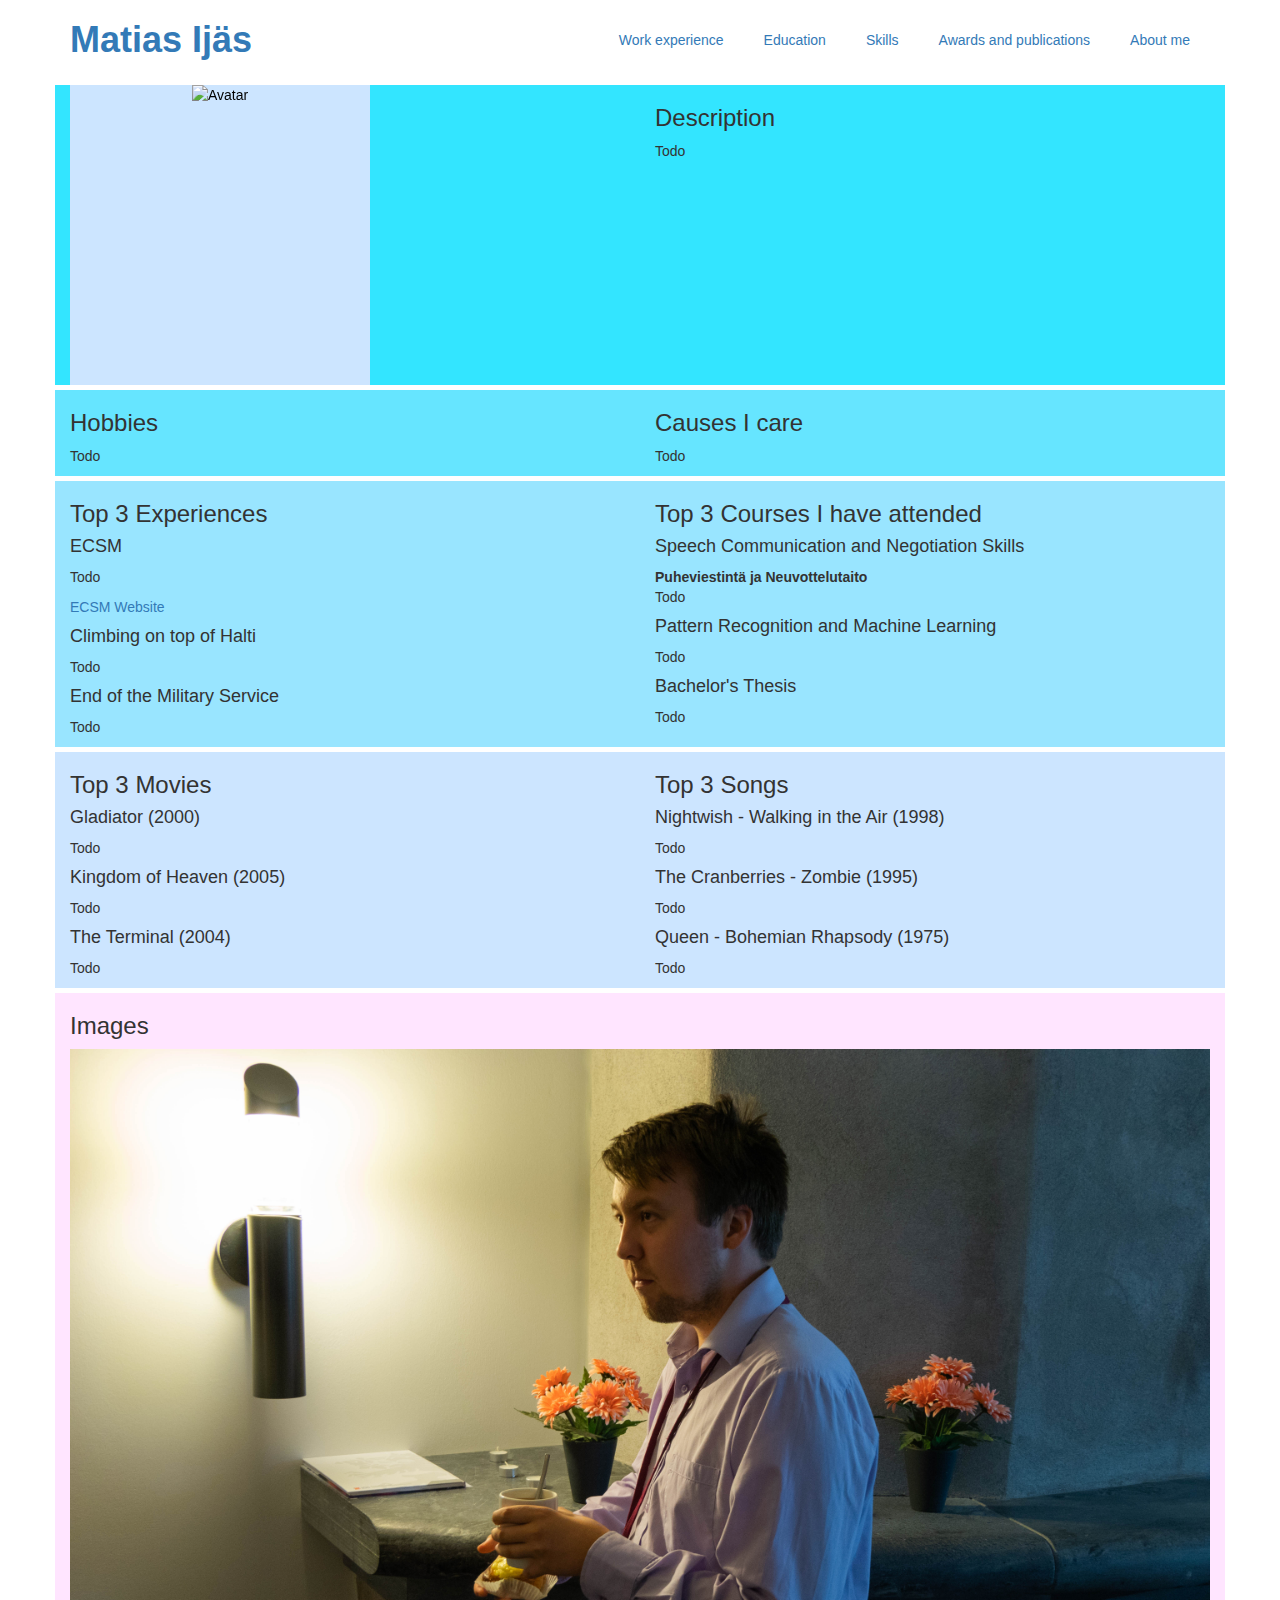
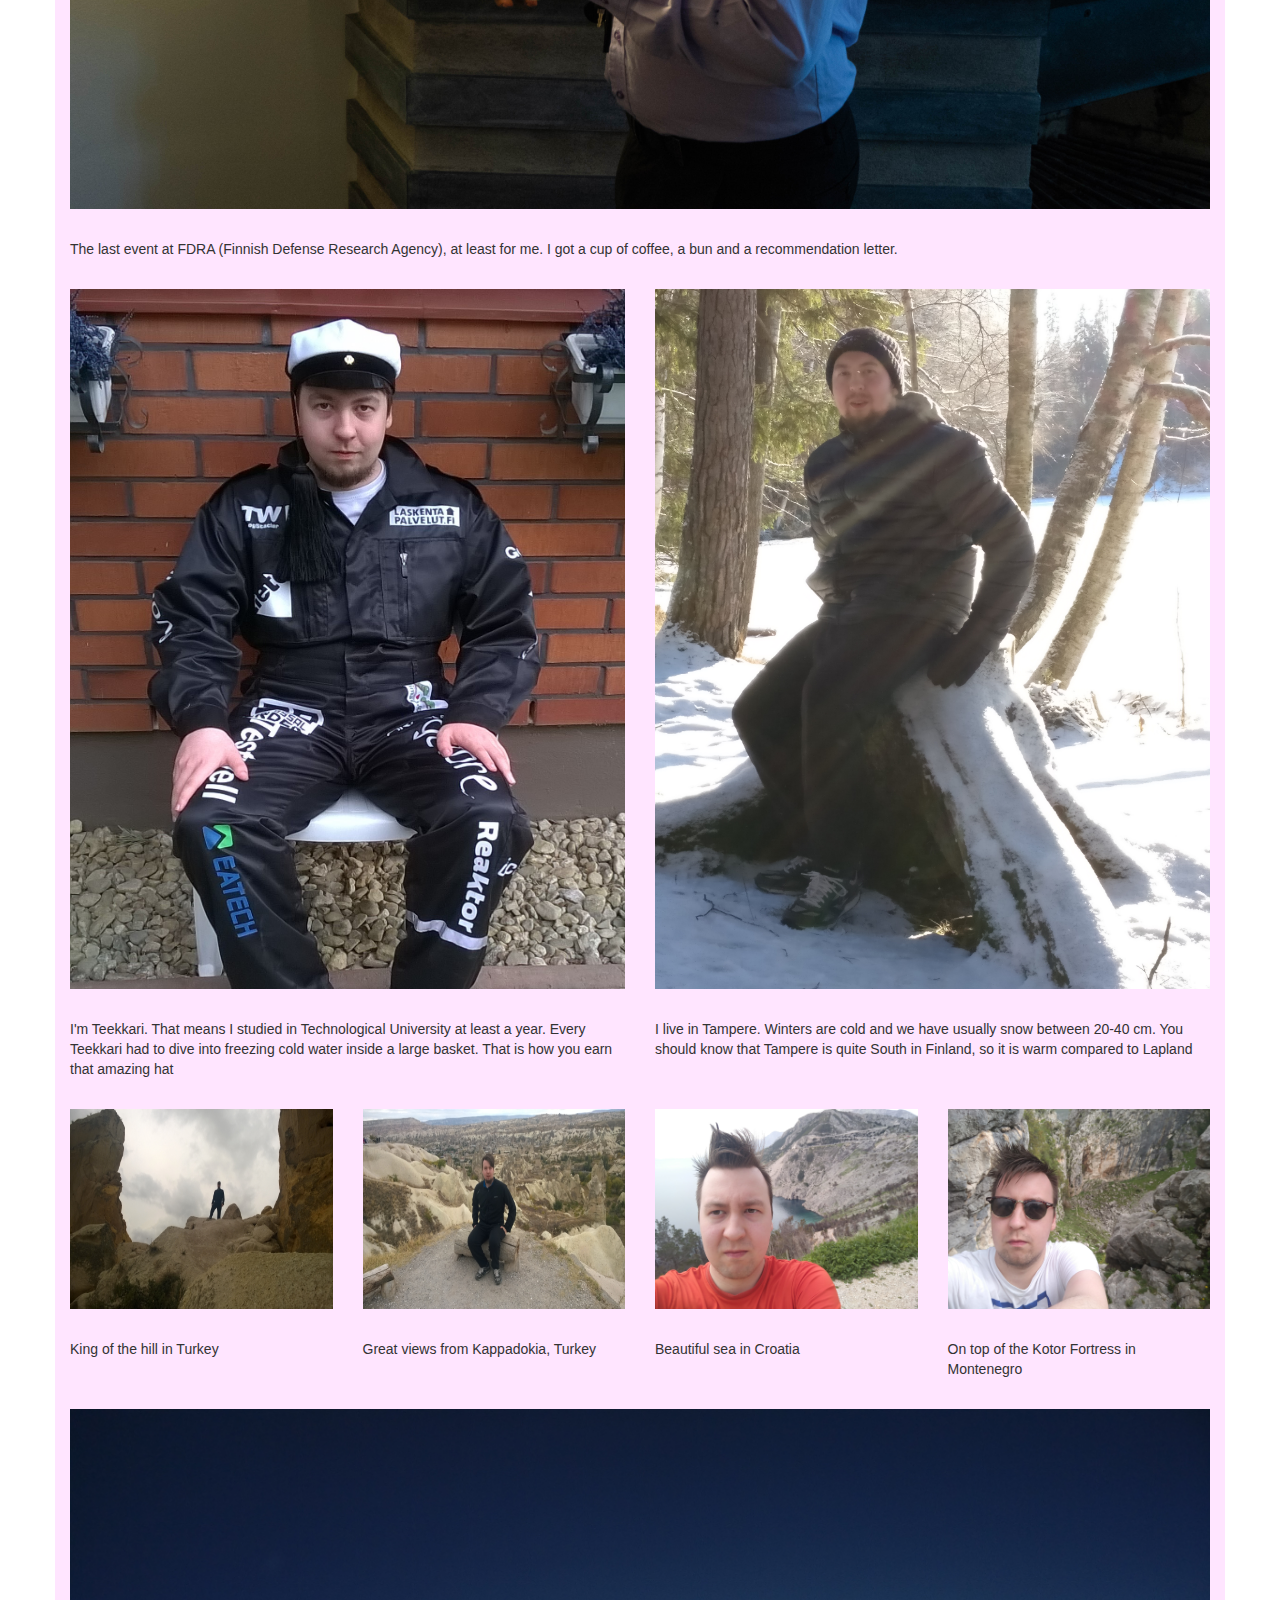
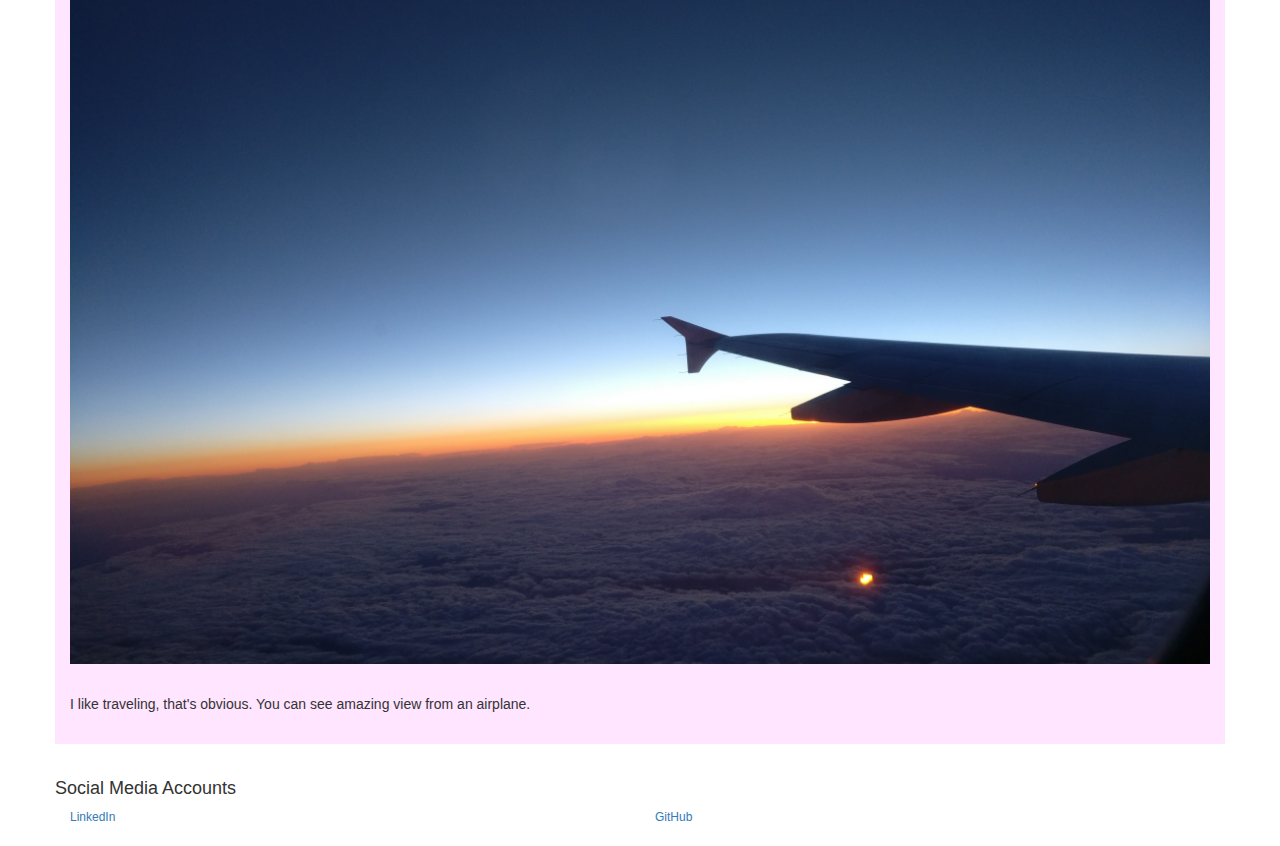
==== about.html @ 85b7925b "Preview" ====
<!DOCTYPE html>
<html>
<head>
  <title>Matias Ijäs CV</title>
  <meta charset="utf-8" />

  <link rel="stylesheet" type="text/css" href="main.css">
  <link rel="stylesheet" href="https://maxcdn.bootstrapcdn.com/bootstrap/3.3.6/css/bootstrap.min.css"/>
</head>

<body>
  <header class="container">
    <div class="row">
      <h1 class="col-sm-4"><a class="click_blue" href="index.html">Matias Ijäs</a></h1>
      <nav class="col-sm-8">
		<p><a class="click_blue" href="work.html">Work experience</a></p>
		<p><a class="click_blue" href="school.html">Education</a></p>
		<p><a class="click_blue" href="skills.html">Skills</a></p>
		<p><a class="click_blue" href="other.html">Awards and publications</a></p>
		<p><a class="click_blue" href="about.html">About me</a></p>
      </nav>
    </div>
  </header>
  
  <section class="container d1">
	<div class="row">
	  <div class="col-sm-6">
	    <div class="flip-card">
		  <div class="flip-card-inner">
			<div class="flip-card-front">
			  <img src="imgs/profile.jpg" alt="Avatar" style="width:300px;height:300px;">
			</div>
			<div class="flip-card-back">
			  <h1>Matias Ijäs</h1>
			  <p>Programmer, Researcher and Student</p>
			  <div style="text-align:left; margin-left:30px;">
			  <p><b>Work Experience:</b> ~3 years</p>
			  <p><b>Student Credits:</b> ~180 / 300</p>
			  <p><b>Age:</b> 22 years old</p>
			  <p><b>Email:</b> matias.ijas2@gmail.com</p>
			  <p><b>Phone:</b> +358 505273533</p>
			  </div>
			</div>
		  </div>
		</div> 
	  </div>
	  <div class="col-sm-6">
		<h3>Description</h3>
		<p>
		Todo
		</p>
	  </div>
	</div>
  </section>
  <section class="container d2">
	<div class="row">
      <div class="col-sm-6">
		<h3>Hobbies</h3>
		<p>Todo</p>
	  </div>
	  <div class="col-sm-6">
		<h3>Causes I care</h3>
		<p>
		Todo
		</p>
	  </div>
	</div>
  </section>
  <section class="container d3">
    <div class="row">
	  <div class="col-sm-6">
		<h3>Top 3 Experiences</h3>
		<h4>ECSM</h4>
		<p>
		Todo
		</p>
		<a href="https://www.academic-conferences.org/conferences/ecsm/ecsm-future-and-past/">ECSM Website</a>
		
		<h4>Climbing on top of Halti</h4>
		<p>
		Todo
		</p>

		<h4>End of the Military Service</h4>
		<p>
		Todo
		</p>
	  </div>
	  <div class="col-sm-6">
		<h3>Top 3 Courses I have attended</h3>
		<h4>Speech Communication and Negotiation Skills</h4>
		<p>
		<b>Puheviestintä ja Neuvottelutaito</b>
		</br>
		Todo
		</p>
		<h4>Pattern Recognition and Machine Learning</h4>
		<p>
		Todo
		</p>
		<h4>Bachelor's Thesis</h4>
		<p>
		Todo
		</p>
	</div>
  </section>
  <section class="container d4">
    <div class="row">
	  <div class="col-sm-6">
		<h3>Top 3 Movies</h3>
		<h4>Gladiator (2000)</h4>
		<p>
		Todo
		</p>
		
		<h4>Kingdom of Heaven (2005)</h4>
		<p>
		Todo
		</p>

		<h4>The Terminal (2004)</h4>
		<p>
		Todo
		</p>
	  </div>
	  <div class="col-sm-6">
		<h3>Top 3 Songs</h3>
		<h4>Nightwish - Walking in the Air (1998)</h4>
		<p>
		Todo
		</p>
		<h4>The Cranberries - Zombie (1995)</h4>
		<p>
		Todo
		</p>
		<h4>Queen - Bohemian Rhapsody (1975)</h4>
		<p>
		Todo
		</p>
	</div>
  </section>
  <section class="container d5">
	<div class="row">
      <div class="col-sm-12">
		<h3>Images</h3>
		<img src="imgs/end_fdra.jpg" style="width:100%;height:100%;">
		<p>The last event at FDRA (Finnish Defense Research Agency), at least for me.
		I got a cup of coffee, a bun and a recommendation letter.</p></br>
	  </div>
	  <div class="col-sm-6">
		<img src="imgs/teekkari.jpg" style="width:100%;height:700px;">
		<p>I'm Teekkari. That means I studied in Technological University at least a year. 
		Every Teekkari had to dive into freezing cold water inside a large basket.
		That is how you earn that amazing hat</p></br>
	  </div>
	  <div class="col-sm-6">
		<img src="imgs/tampere.jpg" style="width:100%;height:700px;">
		<p>I live in Tampere. Winters are cold and we have usually snow between 20-40 cm.
		You should know that Tampere is quite South in Finland, so it is warm compared to Lapland</p></br>
	  </div>
	</div>
	<div class="row">
	  <div class="col-sm-3">
		<img src="imgs/turkey1.jpg" style="width:100%;height:200px;">
		<p>King of the hill in Turkey</p></br>
	  </div>
	  <div class="col-sm-3">
		<img src="imgs/turkey2.jpg" style="width:100%;height:200px;">
		<p>Great views from Kappadokia, Turkey</p></br>
	  </div>
	  <div class="col-sm-3">
		<img src="imgs/croatia.jpg" style="width:100%;height:200px;">
		<p>Beautiful sea in Croatia</p></br>
	  </div>
	  <div class="col-sm-3">
		<img src="imgs/montenegro.jpg" style="width:100%;height:200px;">
		<p>On top of the Kotor Fortress in Montenegro</p></br>
	  </div>
	  <div class="col-sm-12">
		<img src="imgs/airplane.jpg" style="width:100%;height:100%;">
		<p>I like traveling, that's obvious. You can see amazing view from an airplane.</p></br>
	  </div>
	</div>
  </section>
  
  <footer class="container">
    <div class="row text-center">
      <h4>Social Media Accounts</h4>
	</div>
	<div class="row">
	  <div class="col-sm-6">
	    <a href="https://fi.linkedin.com/in/matias-ij%C3%A4s-0a1b689a">LinkedIn</a>
	  </div>
	  <div class="col-sm-6">
	    <a href="https://github.com/NemoHostem">GitHub</a>
	  </div>
    </div>
  </footer>
</body>

</html>
---- main.css ----
body {
  font-family: 'Roboto', sans-serif;
  font-weight: 300;
}

header {
  padding: 20px 0;
}

header .row,
footer .row {
  display: flex;
  align-items: center;
}

header h1 {
  font-weight: 700;
  margin: 0;
}

header nav {
  display: flex;
  justify-content: flex-end;
}

header p {
  padding: 0 20px;
  margin: 0;
}

.checked {
	color: orange;
}

.halti {
  display: flex;
  background-image: url('imgs/halti.jpg');
  background-size: cover;
  height: 500px;
  background-position: center;
  background-size: 100% 100%;
  background-repeat: no-repeat;
  border: 1px solid black;
  justify-content: center;
  text-shadow: 0.25px 0.25px 0.25px #000000;
}

.halti h4 {
  font-size: 20px;
  font-weight: 700;
  text-align: center;
  vertical-align: middle;
  align-items: center;
  margin: 0;
  color: #000;
}

.military {
  display: flex;
  background-image: url('imgs/military.jpg');
  background-size: cover;
  height: 500px;
  background-position: center;
  background-size: 100% 100%;
  background-repeat: no-repeat;
  border: 1px solid black;
  justify-content: center;
  text-shadow: 0.25px 0.25px 0.25px #000000;
}

.military h4 {
  font-size: 20px;
  font-weight: 700;
  text-align: center;
  vertical-align: middle;
  align-items: center;
  margin: 0;
  color: #fff;
}

.ecsm {
  display: flex;
  background-image: url('imgs/ECSM.JPG');
  background-size: cover;
  height: 500px;
  width: 70%;
  position: center;
  background-position: center;
  background-size: 100% 100%;
  background-repeat: no-repeat;
  border: 2px solid black;
  text-shadow: 0.25px 0.25px 0.25px #000000;
}

.ecsm h2 {
  font-size: 40px;
  font-weight: 700;
  margin: 0;
  color: #fff;
}

section .row img {
  margin: 0 0 30px;
  width: 100%;
}

.d5{
  background: #ffe5ff;
  background-color: #ffe5ff;
  margin: 5px;
}

.d4{
  background: #cce5ff;
  background-color: #cce5ff;
  margin: 5px;
}

.d3{
  background: #99e5ff;
  background-color: #99e5ff;
  margin: 5px;
}

.d2{
  background: #66e5ff;
  background-color: #66e5ff;
  margin: 5px;
}

.d1{
  background: #33e5ff;
  background-color: #33e5ff;
  margin: 5px;
}

.d0{
  background: #00e5ff;
  background-color: #00e5ff;
  margin: 5px;
}

.flip-card {
  background-color: transparent;
  width: 300px;
  height: 300px;
  /* border: 1px solid #f1f1f1; */
  perspective: 1000px; /* Remove this if you don't want the 3D effect */
}

/* This container is needed to position the front and back side */
.flip-card-inner {
  position: relative;
  width: 100%;
  height: 100%;
  text-align: center;
  transition: transform 0.8s;
  transform-style: preserve-3d;
}

/* Do an horizontal flip when you move the mouse over the flip box container */
.flip-card:hover .flip-card-inner {
  transform: rotateY(180deg);
}

/* Position the front and back side */
.flip-card-front, .flip-card-back {
  position: absolute;
  width: 100%;
  height: 100%;
  backface-visibility: hidden;
}

/* Style the front side (fallback if image is missing) */
.flip-card-front {
  background-color: #cce5ff;
  color: black;
}

/* Style the back side */
.flip-card-back {
  background-color: #0077ff;
  color: white;
  transform: rotateY(180deg);
}

.col-md-6 {
  margin: 0 0 30px;
}

.btn.btn-primary {
  border-radius: 2px;
  border: 0px;
  color: #fbd1d5;
  text-shadow: none;
  background-color: #ffffff;
}

.btn.btn-primary:hover {
  color: #ffffff;
  background-color: #fbd1d5;
}

.btn-secondary {
  background-color: #E8DFE0;
  color: #ffffff;
  margin: 0 0 30px;
}

footer {
  font-size: 12px;
  padding: 20px 0;
}

footer .col-sm-8 {
  display: flex;
  justify-content: flex-end;
}

footer ul {
  list-style: none;
}

footer li img {
  width: 32px;
  height: 32px;
}
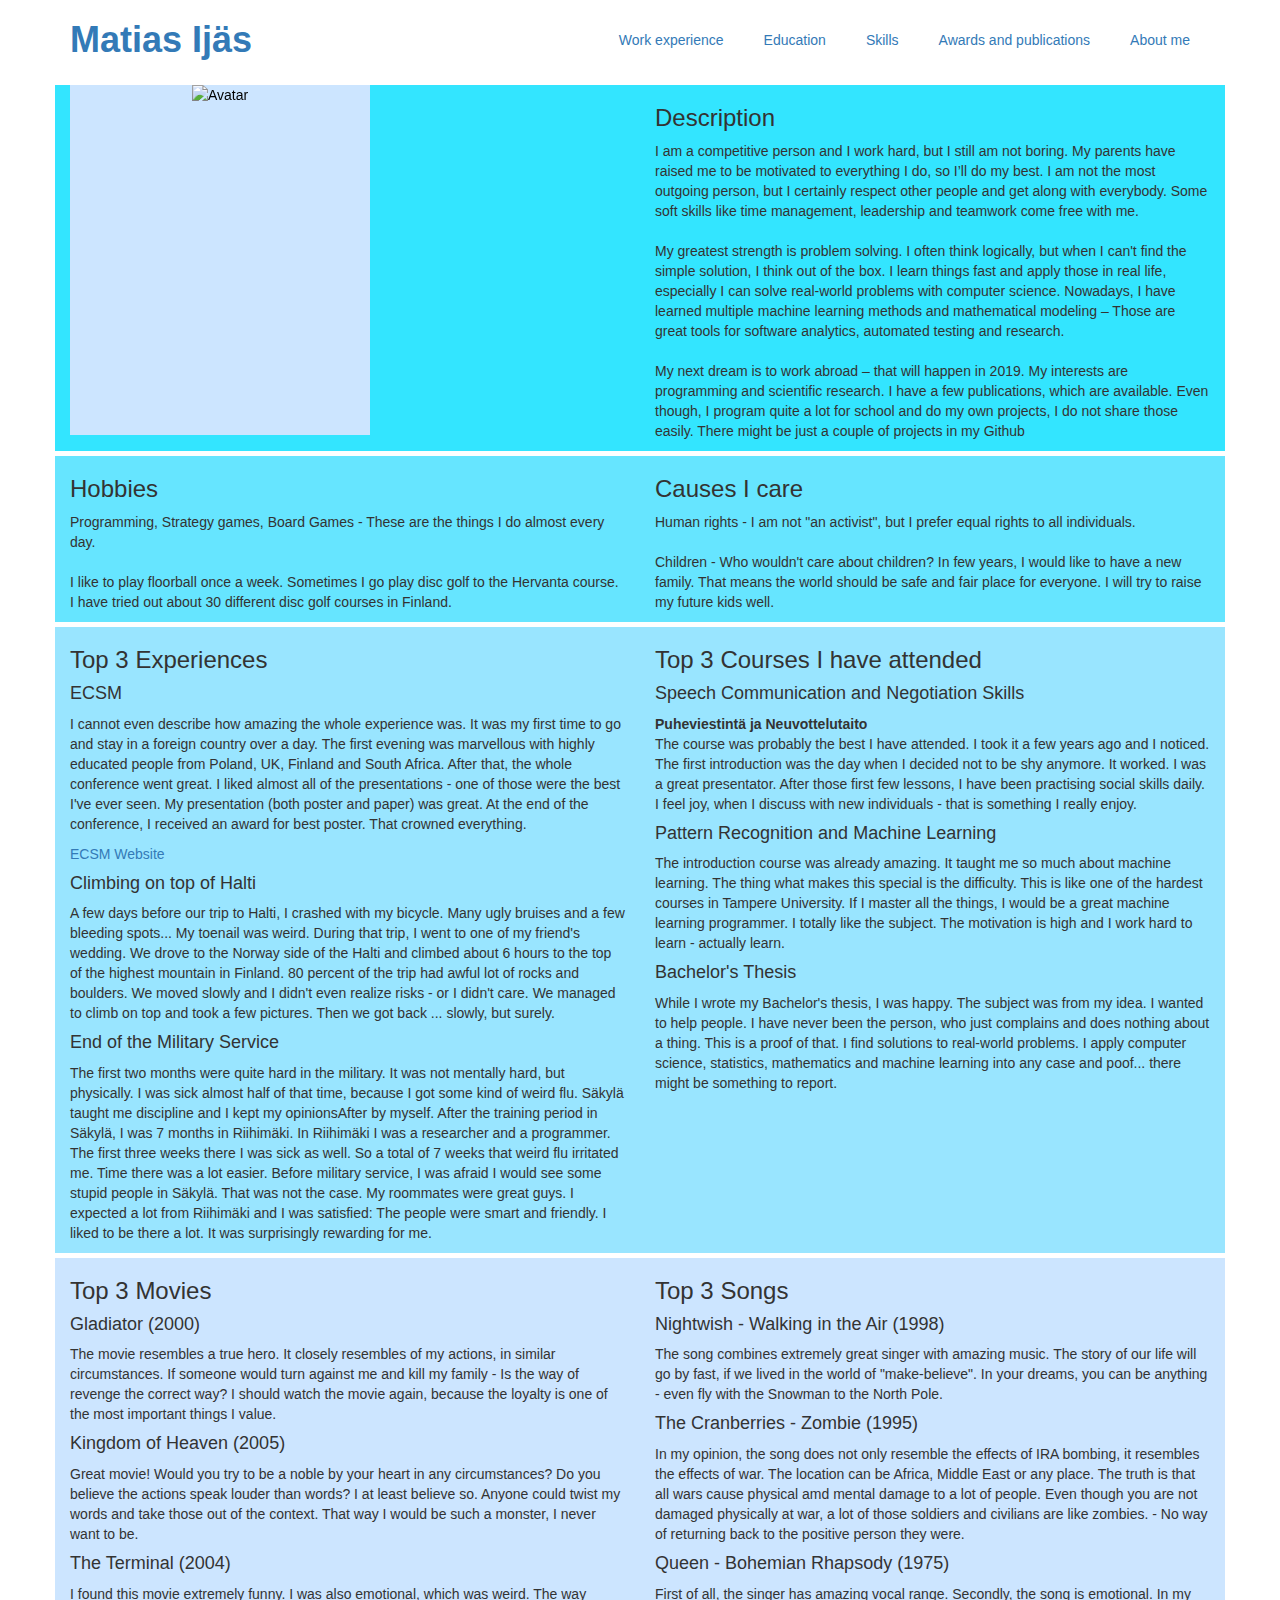
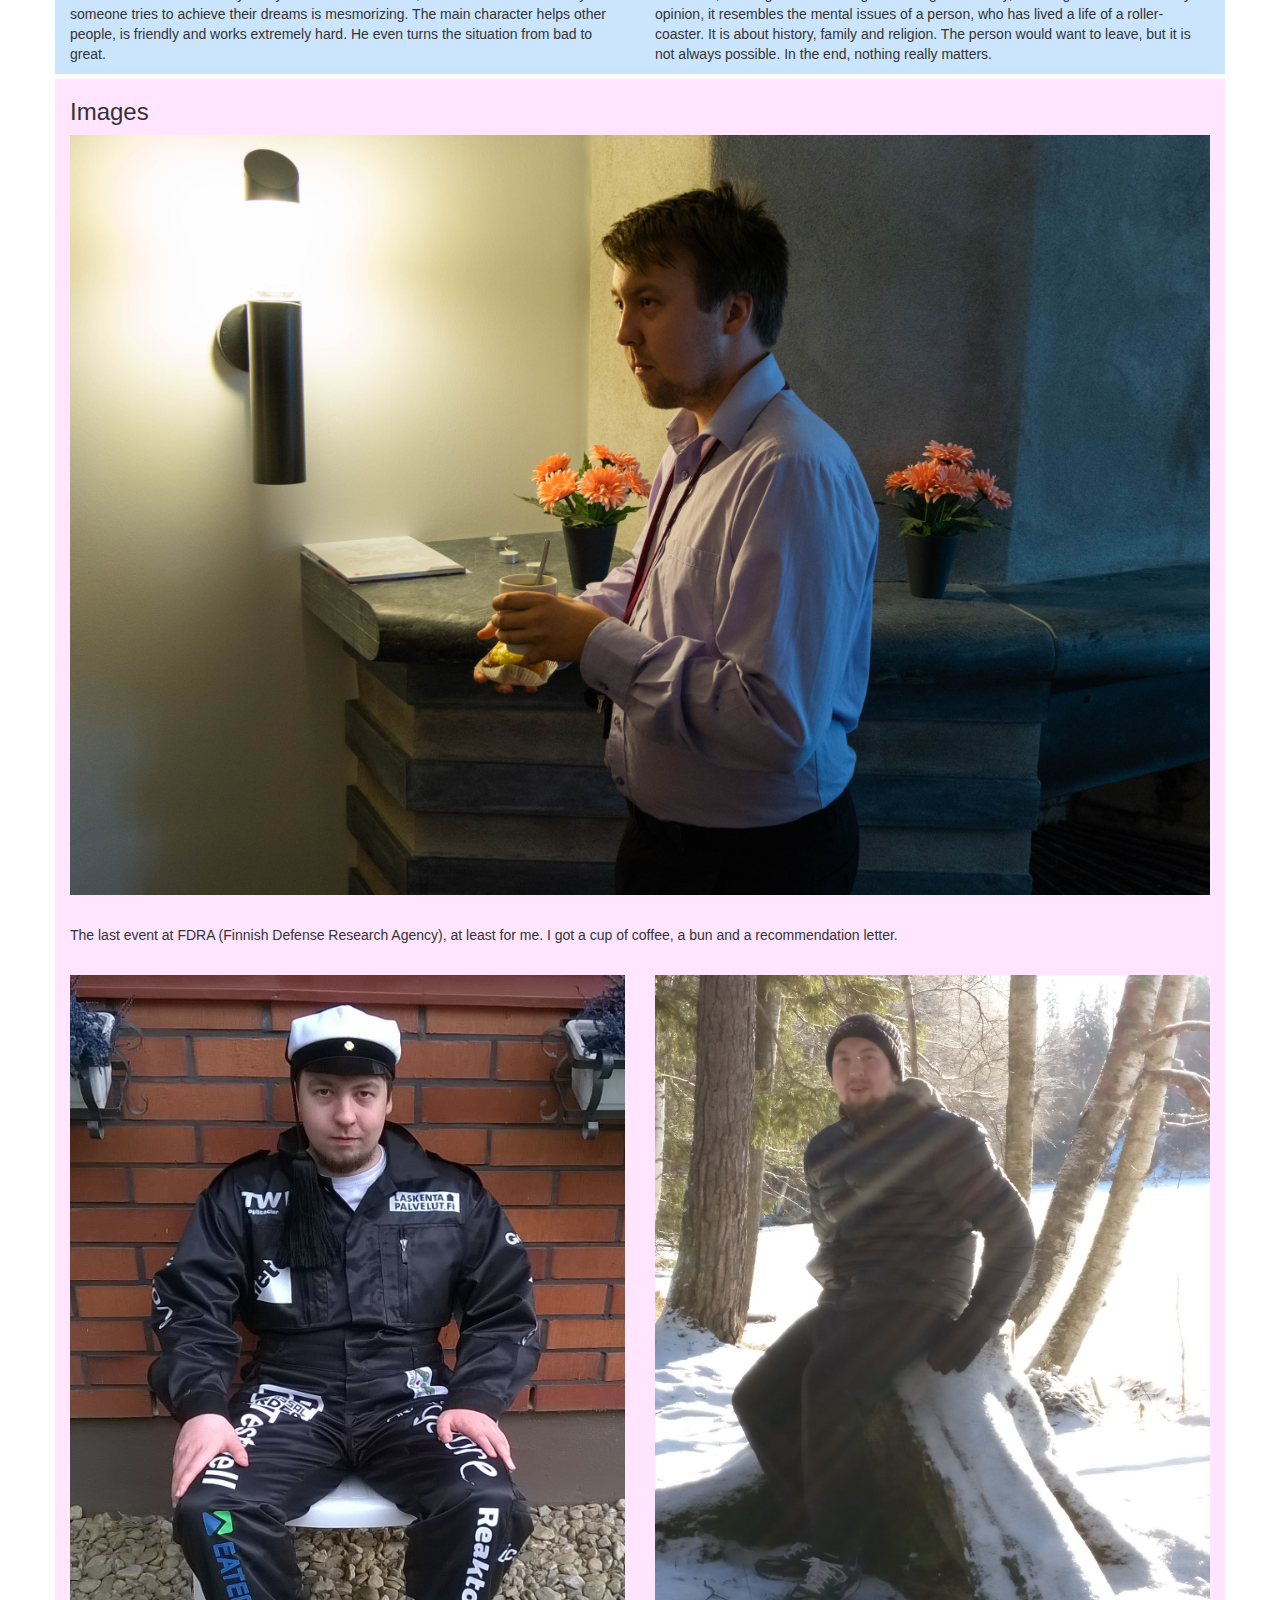
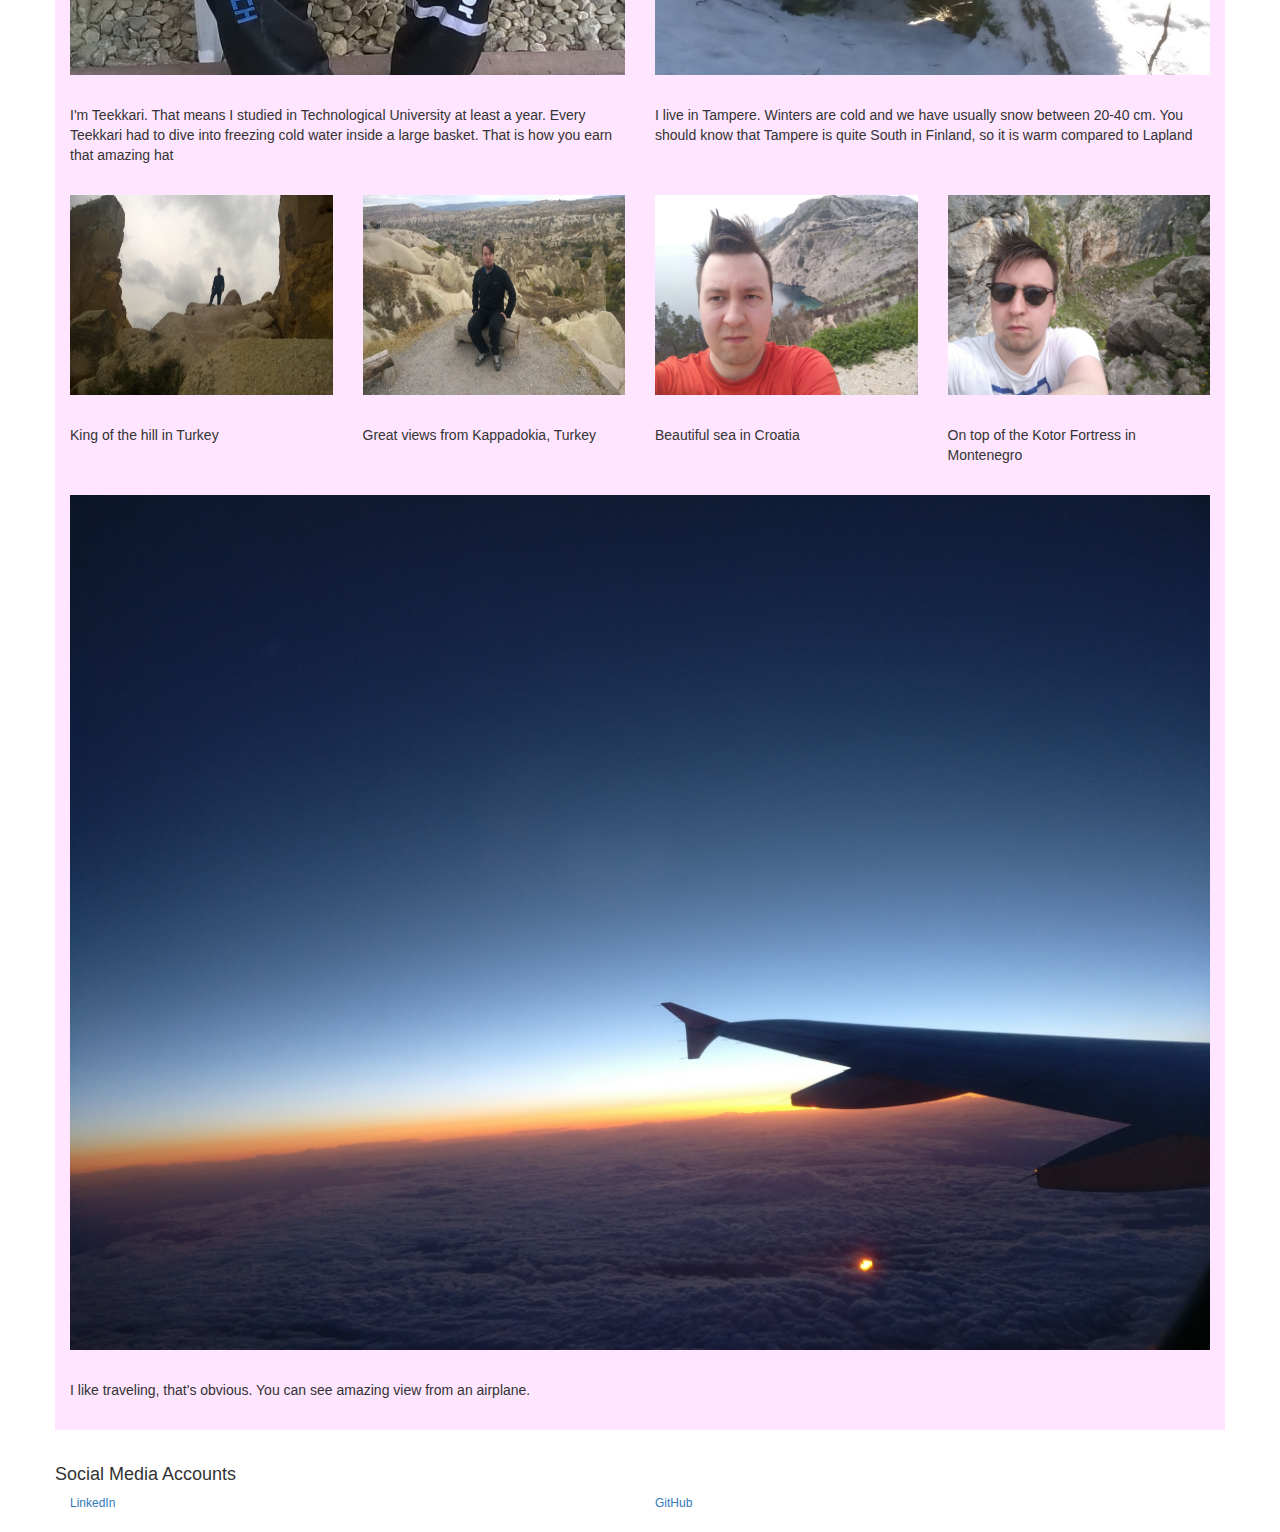
==== commit f5bb530b: "Fixed every file to be more formal" ====
--- a/about.html
+++ b/about.html
@@ -28,11 +28,11 @@
 	    <div class="flip-card">
 		  <div class="flip-card-inner">
 			<div class="flip-card-front">
-			  <img src="imgs/profile.jpg" alt="Avatar" style="width:300px;height:300px;">
+			  <img src="imgs/profile.jpg" alt="Avatar" style="width:300px;height:350px;">
 			</div>
 			<div class="flip-card-back">
 			  <h1>Matias Ijäs</h1>
-			  <p>Programmer, Researcher and Student</p>
+			  <p>Programmer, Researcher and Student</p></br>
 			  <div style="text-align:left; margin-left:30px;">
 			  <p><b>Work Experience:</b> ~3 years</p>
 			  <p><b>Student Credits:</b> ~180 / 300</p>
@@ -47,7 +47,15 @@
 	  <div class="col-sm-6">
 		<h3>Description</h3>
 		<p>
-		Todo
+		I am a competitive person and I work hard, but I still am not boring. My parents have raised me to be motivated to everything I do, so I’ll do my best. 
+		I am not the most outgoing person, but I certainly respect other people and get along with everybody. Some soft skills like time management, leadership and teamwork come free with me. </br></br>
+		
+		My greatest strength is problem solving. I often think logically, but when I can't find the simple solution, I think out of the box. 
+		I learn things fast and apply those in real life, especially I can solve real-world problems with computer science. Nowadays, I have learned multiple machine learning methods 
+		and mathematical modeling – Those are great tools for software analytics, automated testing and research. </br></br>
+		
+		My next dream is to work abroad – that will happen in 2019. My interests are programming and scientific research. I have a few publications, which are available. 
+		Even though, I program quite a lot for school and do my own projects, I do not share those easily. There might be just a couple of projects in my Github
 		</p>
 	  </div>
 	</div>
@@ -56,12 +64,16 @@
 	<div class="row">
       <div class="col-sm-6">
 		<h3>Hobbies</h3>
-		<p>Todo</p>
+		<p>Programming, Strategy games, Board Games - These are the things I do almost every day.
+		</br></br>
+		I like to play floorball once a week. Sometimes I go play disc golf to the Hervanta course. I have tried out about 30 different disc golf courses in Finland.</p>
 	  </div>
 	  <div class="col-sm-6">
 		<h3>Causes I care</h3>
 		<p>
-		Todo
+		Human rights - I am not "an activist", but I prefer equal rights to all individuals.</br></br>
+		Children - Who wouldn't care about children? In few years, I would like to have a new family.
+		That means the world should be safe and fair place for everyone. I will try to raise my future kids well.
 		</p>
 	  </div>
 	</div>
@@ -72,18 +84,31 @@
 		<h3>Top 3 Experiences</h3>
 		<h4>ECSM</h4>
 		<p>
-		Todo
+		I cannot even describe how amazing the whole experience was. It was my first time to go and stay in a foreign country over a day.
+		The first evening was marvellous with highly educated people from Poland, UK, Finland and South Africa. After that, the whole conference went great.
+		I liked almost all of the presentations - one of those were the best I've ever seen. My presentation (both poster and paper) was great.
+		At the end of the conference, I received an award for best poster. That crowned everything.
 		</p>
 		<a href="https://www.academic-conferences.org/conferences/ecsm/ecsm-future-and-past/">ECSM Website</a>
 		
 		<h4>Climbing on top of Halti</h4>
 		<p>
-		Todo
+		A few days before our trip to Halti, I crashed with my bicycle. Many ugly bruises and a few bleeding spots...
+		My toenail was weird. During that trip, I went to one of my friend's wedding. We drove to the Norway side of
+		the Halti and climbed about 6 hours to the top of the highest mountain in Finland. 80 percent of the trip had
+		awful lot of rocks and boulders. We moved slowly and I didn't even realize risks - or I didn't care. We managed to
+		climb on top and took a few pictures. Then we got back ... slowly, but surely.
 		</p>
 
 		<h4>End of the Military Service</h4>
 		<p>
-		Todo
+		The first two months were quite hard in the military. It was not mentally hard, but physically. I was sick 
+		almost half of that time, because I got some kind of weird flu. Säkylä taught me discipline and I kept my opinionsAfter
+		by myself. After the training period in Säkylä, I was 7 months in Riihimäki. In Riihimäki I was a researcher and a programmer.
+		The first three weeks there I was sick as well. So a total of 7 weeks that weird flu irritated me. Time there was
+		a lot easier. Before military service, I was afraid I would see some stupid people in Säkylä. That was not the case.
+		My roommates were great guys. I expected a lot from Riihimäki and I was satisfied: The people were smart and friendly.
+		I liked to be there a lot. It was surprisingly rewarding for me.
 		</p>
 	  </div>
 	  <div class="col-sm-6">
@@ -92,15 +117,24 @@
 		<p>
 		<b>Puheviestintä ja Neuvottelutaito</b>
 		</br>
-		Todo
+		The course was probably the best I have attended. I took it a few years ago and I noticed.
+		The first introduction was the day when I decided not to be shy anymore. It worked. I was a 
+		great presentator. After those first few lessons, I have been practising social skills daily.
+		I feel joy, when I discuss with new individuals - that is something I really enjoy.
 		</p>
 		<h4>Pattern Recognition and Machine Learning</h4>
 		<p>
-		Todo
+		The introduction course was already amazing. It taught me so much about machine learning.
+		The thing what makes this special is the difficulty. This is like one of the hardest courses 
+		in Tampere University. If I master all the things, I would be a great machine learning programmer.
+		I totally like the subject. The motivation is high and I work hard to learn - actually learn.
 		</p>
 		<h4>Bachelor's Thesis</h4>
 		<p>
-		Todo
+		While I wrote my Bachelor's thesis, I was happy. The subject was from my idea. I wanted to help
+		people. I have never been the person, who just complains and does nothing about a thing. This is a 
+		proof of that. I find solutions to real-world problems. I apply computer science, statistics, 
+		mathematics and machine learning into any case and poof... there might be something to report.
 		</p>
 	</div>
   </section>
@@ -110,32 +144,44 @@
 		<h3>Top 3 Movies</h3>
 		<h4>Gladiator (2000)</h4>
 		<p>
-		Todo
+		The movie resembles a true hero. It closely resembles of my actions, in similar circumstances.
+		If someone would turn against me and kill my family - Is the way of revenge the correct way?
+		I should watch the movie again, because the loyalty is one of the most important things I value.
 		</p>
 		
 		<h4>Kingdom of Heaven (2005)</h4>
 		<p>
-		Todo
+		Great movie! Would you try to be a noble by your heart in any circumstances?
+		Do you believe the actions speak louder than words? I at least believe so. Anyone could twist my 
+		words and take those out of the context. That way I would be such a monster, I never want to be.
 		</p>
 
 		<h4>The Terminal (2004)</h4>
 		<p>
-		Todo
+		I found this movie extremely funny. I was also emotional, which was weird. The way someone 
+		tries to achieve their dreams is mesmorizing. The main character helps other people, is friendly 
+		and works extremely hard. He even turns the situation from bad to great.
 		</p>
 	  </div>
 	  <div class="col-sm-6">
 		<h3>Top 3 Songs</h3>
 		<h4>Nightwish - Walking in the Air (1998)</h4>
 		<p>
-		Todo
+		The song combines extremely great singer with amazing music. The story of our life will go by fast, 
+		if we lived in the world of "make-believe". In your dreams, you can be anything - even fly with the Snowman to the North Pole.
 		</p>
 		<h4>The Cranberries - Zombie (1995)</h4>
 		<p>
-		Todo
+		In my opinion, the song does not only resemble the effects of IRA bombing, it resembles the effects of war. 
+		The location can be Africa, Middle East or any place. The truth is that all wars cause physical amd mental 
+		damage to a lot of people. Even though you are not damaged physically at war, a lot of those soldiers and 
+		civilians are like zombies. - No way of returning back to the positive person they were.
 		</p>
 		<h4>Queen - Bohemian Rhapsody (1975)</h4>
 		<p>
-		Todo
+		First of all, the singer has amazing vocal range. Secondly, the song is emotional. In my opinion, it resembles 
+		the mental issues of a person, who has lived a life of a roller-coaster. It is about history, family and 
+		religion. The person would want to leave, but it is not always possible. In the end, nothing really matters.
 		</p>
 	</div>
   </section>
--- a/main.css
+++ b/main.css
@@ -78,6 +78,29 @@
   color: #fff;
 }
 
+.poster {
+  display: flex;
+  background-image: url('imgs/ECSM2.jpg');
+  background-size: cover;
+  height: 360px;
+  background-position: center;
+  background-size: 100% 100%;
+  background-repeat: no-repeat;
+  border: 1px solid black;
+  justify-content: center;
+  text-shadow: 0.25px 0.25px 0.25px #000000;
+}
+
+.poster h4 {
+  font-size: 20px;
+  font-weight: 700;
+  text-align: center;
+  vertical-align: middle;
+  align-items: center;
+  margin: 0;
+  color: #000;
+}
+
 .ecsm {
   display: flex;
   background-image: url('imgs/ECSM.JPG');
@@ -143,7 +166,7 @@
 .flip-card {
   background-color: transparent;
   width: 300px;
-  height: 300px;
+  height: 350px;
   /* border: 1px solid #f1f1f1; */
   perspective: 1000px; /* Remove this if you don't want the 3D effect */
 }
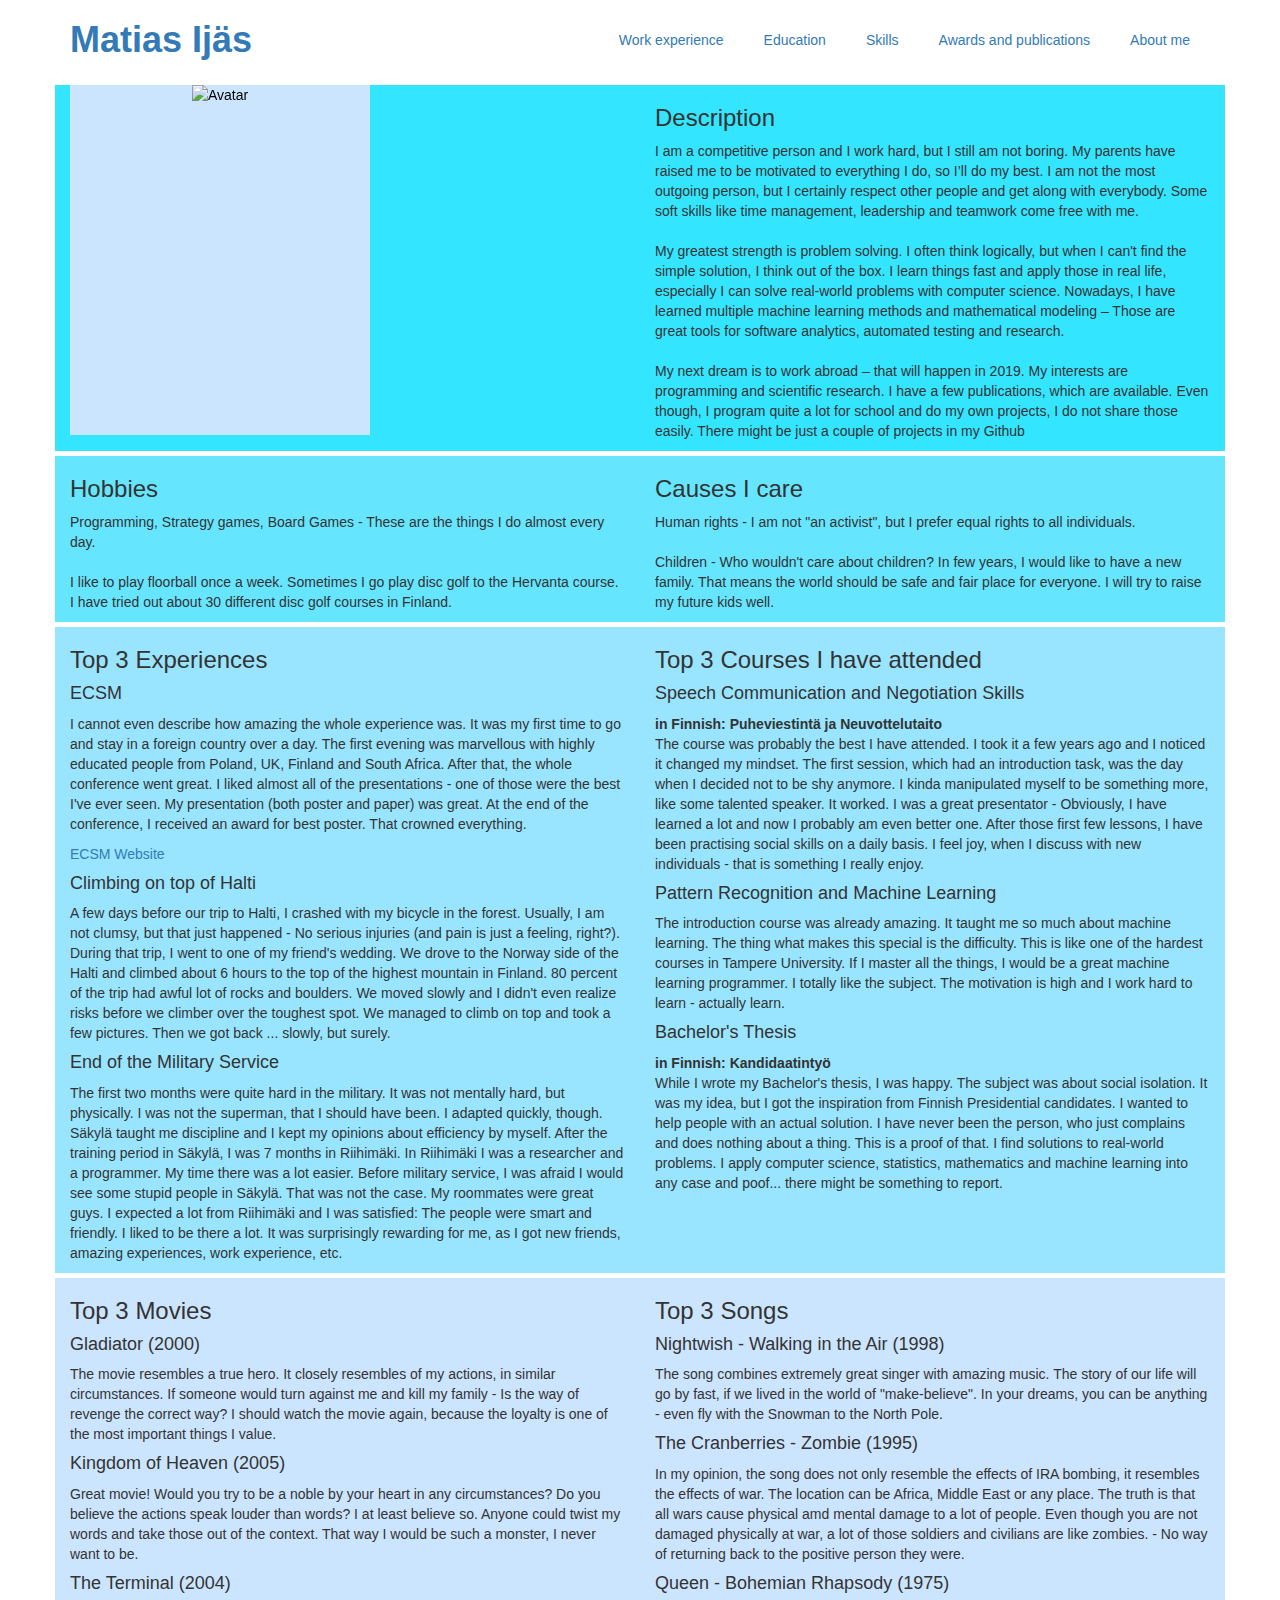
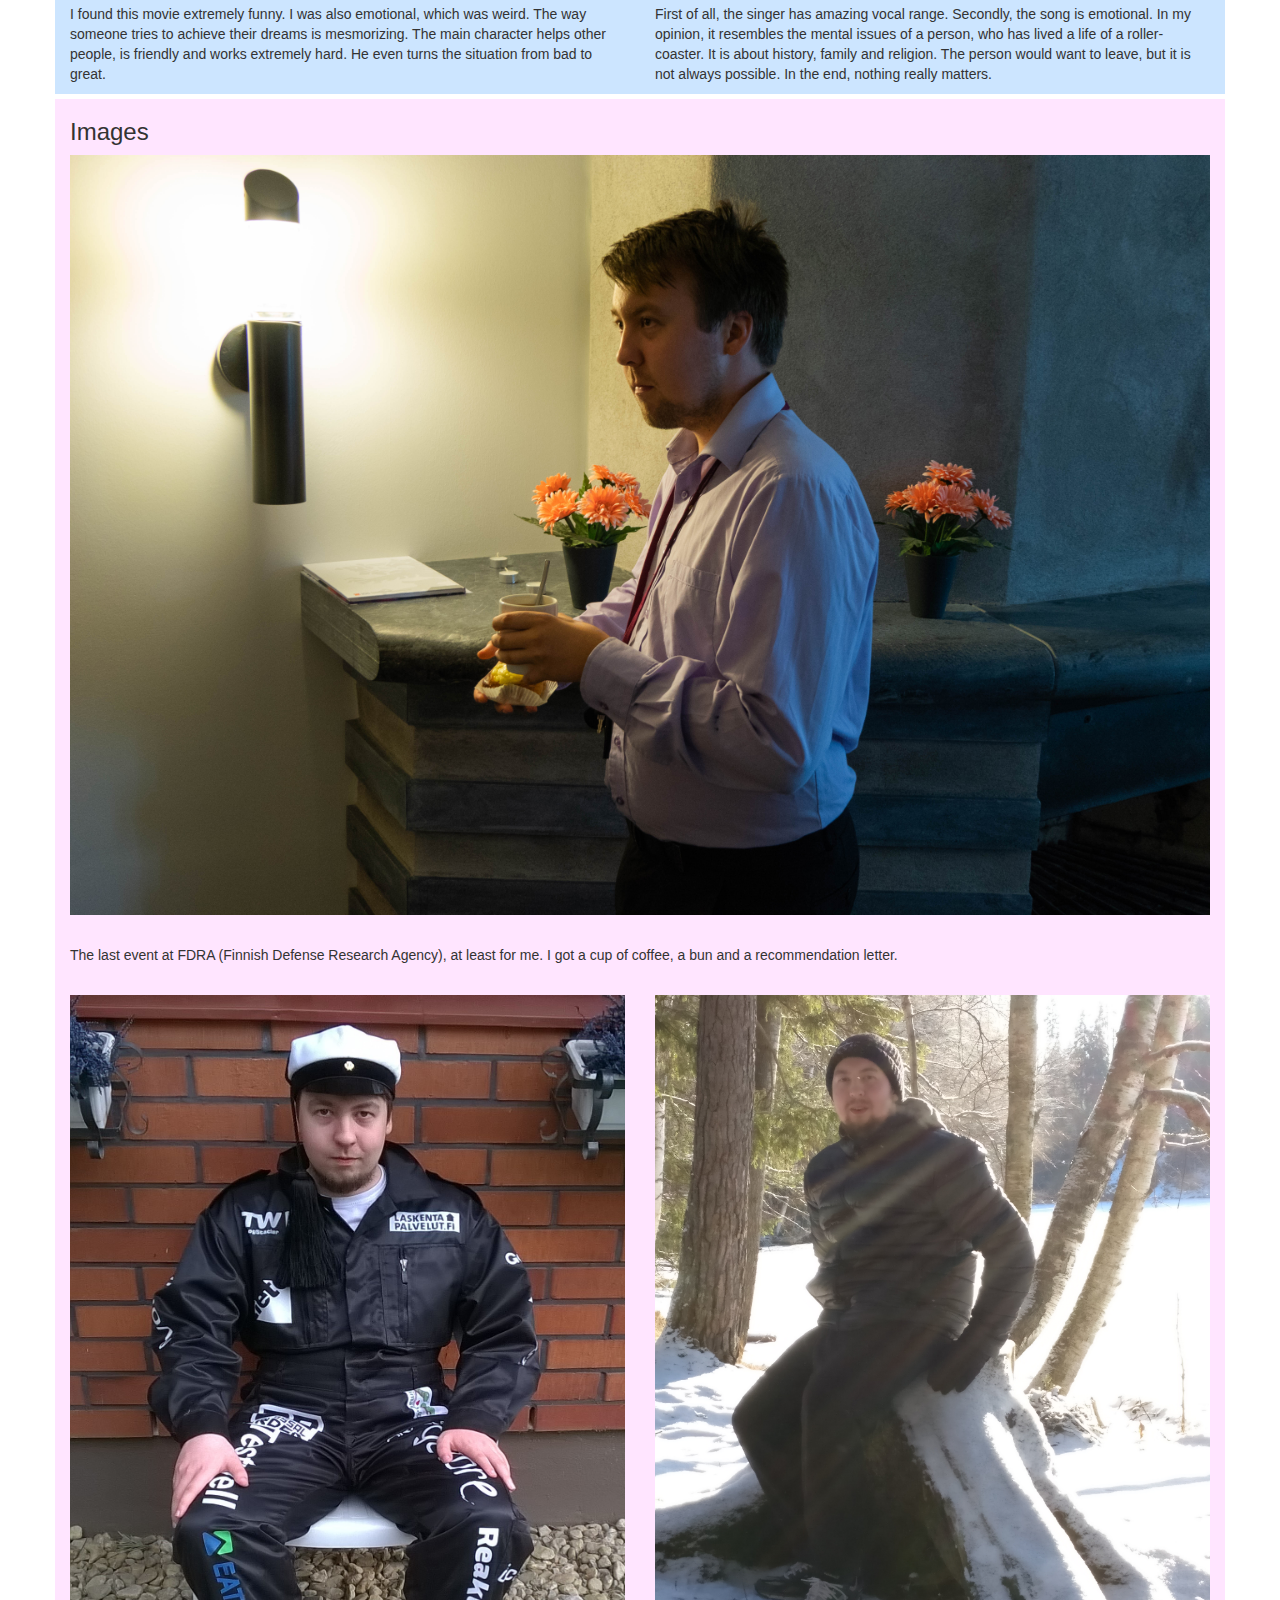
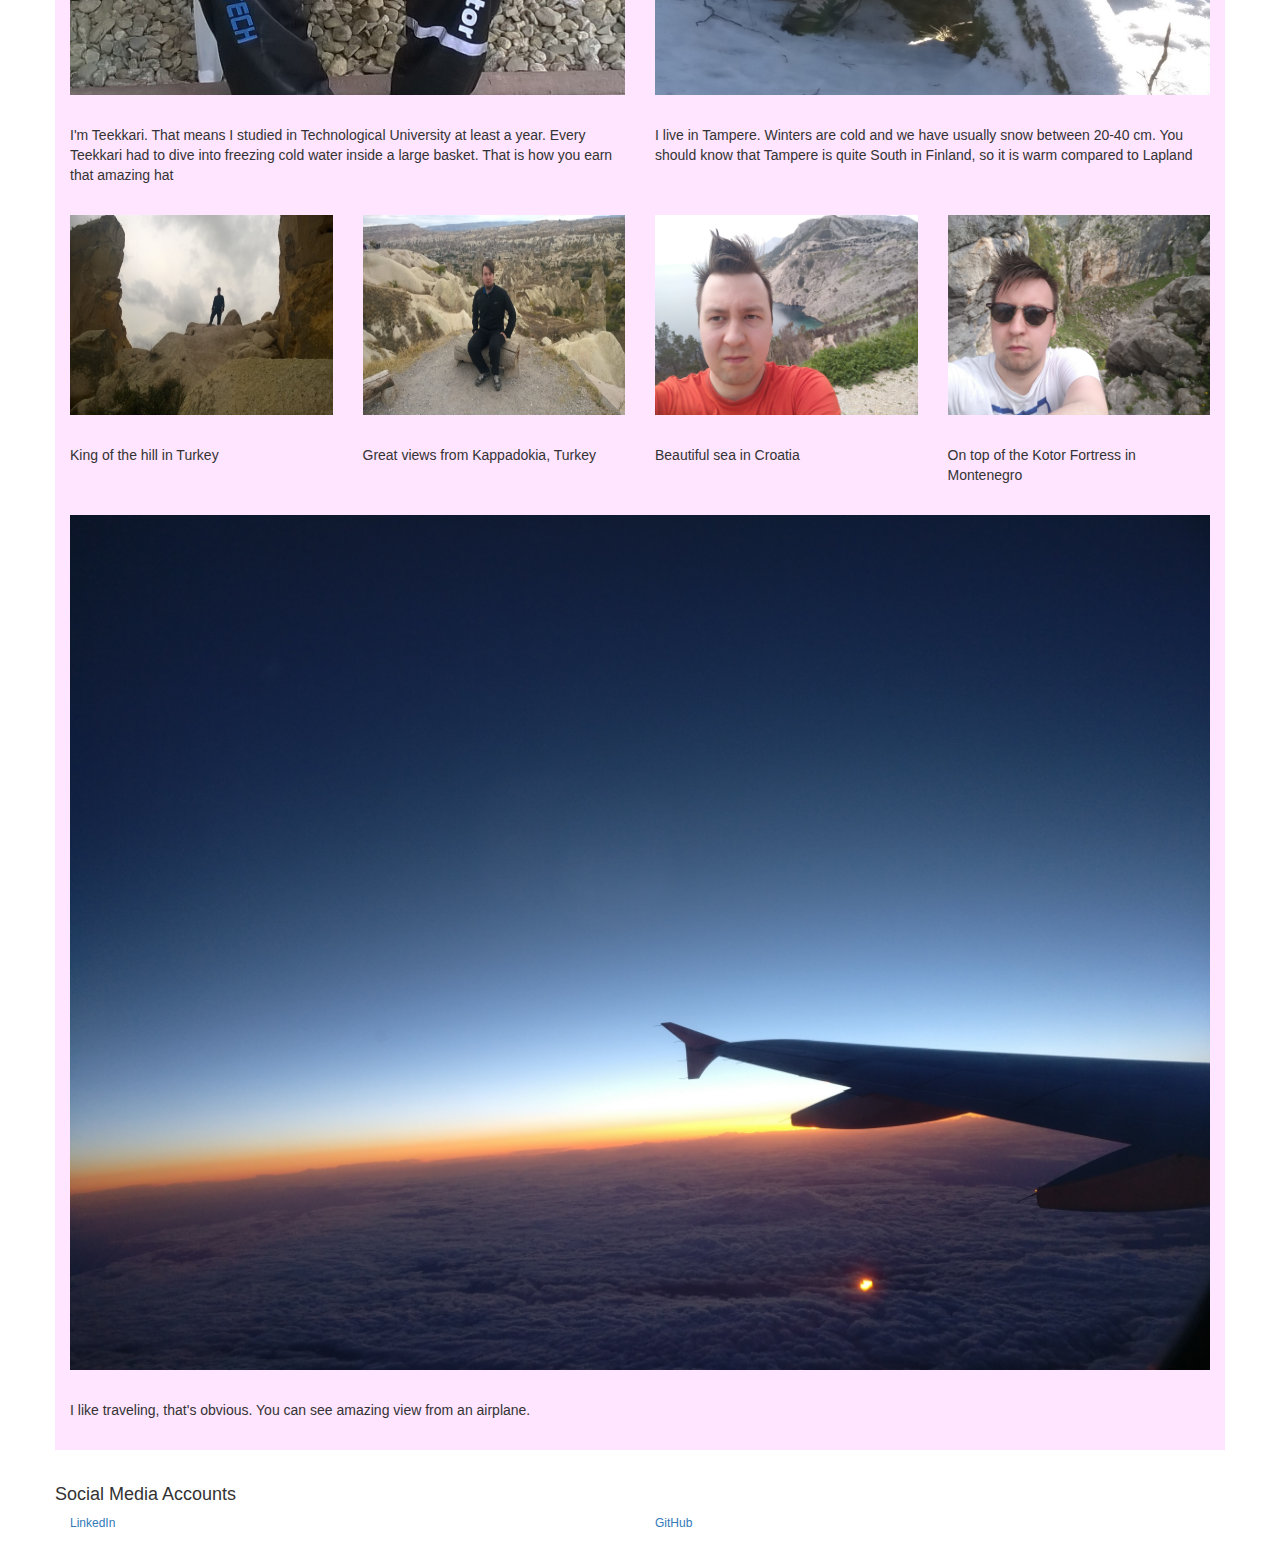
==== commit 9ff4ee87: "Fixed language and poster image" ====
--- a/about.html
+++ b/about.html
@@ -93,33 +93,34 @@
 		
 		<h4>Climbing on top of Halti</h4>
 		<p>
-		A few days before our trip to Halti, I crashed with my bicycle. Many ugly bruises and a few bleeding spots...
-		My toenail was weird. During that trip, I went to one of my friend's wedding. We drove to the Norway side of
+		A few days before our trip to Halti, I crashed with my bicycle in the forest. Usually, I am not clumsy, but that just 
+		happened - No serious injuries (and pain is just a feeling, right?). During that trip, I went to one of my friend's wedding. We drove to the Norway side of
 		the Halti and climbed about 6 hours to the top of the highest mountain in Finland. 80 percent of the trip had
-		awful lot of rocks and boulders. We moved slowly and I didn't even realize risks - or I didn't care. We managed to
+		awful lot of rocks and boulders. We moved slowly and I didn't even realize risks before we climber over the toughest spot. We managed to
 		climb on top and took a few pictures. Then we got back ... slowly, but surely.
 		</p>
 
 		<h4>End of the Military Service</h4>
 		<p>
-		The first two months were quite hard in the military. It was not mentally hard, but physically. I was sick 
-		almost half of that time, because I got some kind of weird flu. Säkylä taught me discipline and I kept my opinionsAfter
+		The first two months were quite hard in the military. It was not mentally hard, but physically. I was not the superman, that 
+		I should have been. I adapted quickly, though. Säkylä taught me discipline and I kept my opinions about efficiency
 		by myself. After the training period in Säkylä, I was 7 months in Riihimäki. In Riihimäki I was a researcher and a programmer.
-		The first three weeks there I was sick as well. So a total of 7 weeks that weird flu irritated me. Time there was
-		a lot easier. Before military service, I was afraid I would see some stupid people in Säkylä. That was not the case.
+		My time there was a lot easier. Before military service, I was afraid I would see some stupid people in Säkylä. That was not the case.
 		My roommates were great guys. I expected a lot from Riihimäki and I was satisfied: The people were smart and friendly.
-		I liked to be there a lot. It was surprisingly rewarding for me.
+		I liked to be there a lot. It was surprisingly rewarding for me, as I got new friends, amazing experiences, work experience, etc.
 		</p>
 	  </div>
 	  <div class="col-sm-6">
 		<h3>Top 3 Courses I have attended</h3>
 		<h4>Speech Communication and Negotiation Skills</h4>
 		<p>
-		<b>Puheviestintä ja Neuvottelutaito</b>
+		<b>in Finnish: Puheviestintä ja Neuvottelutaito</b>
 		</br>
-		The course was probably the best I have attended. I took it a few years ago and I noticed.
-		The first introduction was the day when I decided not to be shy anymore. It worked. I was a 
-		great presentator. After those first few lessons, I have been practising social skills daily.
+		The course was probably the best I have attended. I took it a few years ago and I noticed it changed my mindset.
+		The first session, which had an introduction task, was the day when I decided not to be shy anymore. 
+		I kinda manipulated myself to be something more, like some talented speaker. It worked. I was a 
+		great presentator - Obviously, I have learned a lot and now I probably am even better one. 
+		After those first few lessons, I have been practising social skills on a daily basis.
 		I feel joy, when I discuss with new individuals - that is something I really enjoy.
 		</p>
 		<h4>Pattern Recognition and Machine Learning</h4>
@@ -131,8 +132,11 @@
 		</p>
 		<h4>Bachelor's Thesis</h4>
 		<p>
-		While I wrote my Bachelor's thesis, I was happy. The subject was from my idea. I wanted to help
-		people. I have never been the person, who just complains and does nothing about a thing. This is a 
+		<b>in Finnish: Kandidaatintyö</b>
+		</br>
+		While I wrote my Bachelor's thesis, I was happy. The subject was about social isolation. It was my 
+		idea, but I got the inspiration from Finnish Presidential candidates. I wanted to help people with an actual
+		solution. I have never been the person, who just complains and does nothing about a thing. This is a 
 		proof of that. I find solutions to real-world problems. I apply computer science, statistics, 
 		mathematics and machine learning into any case and poof... there might be something to report.
 		</p>
